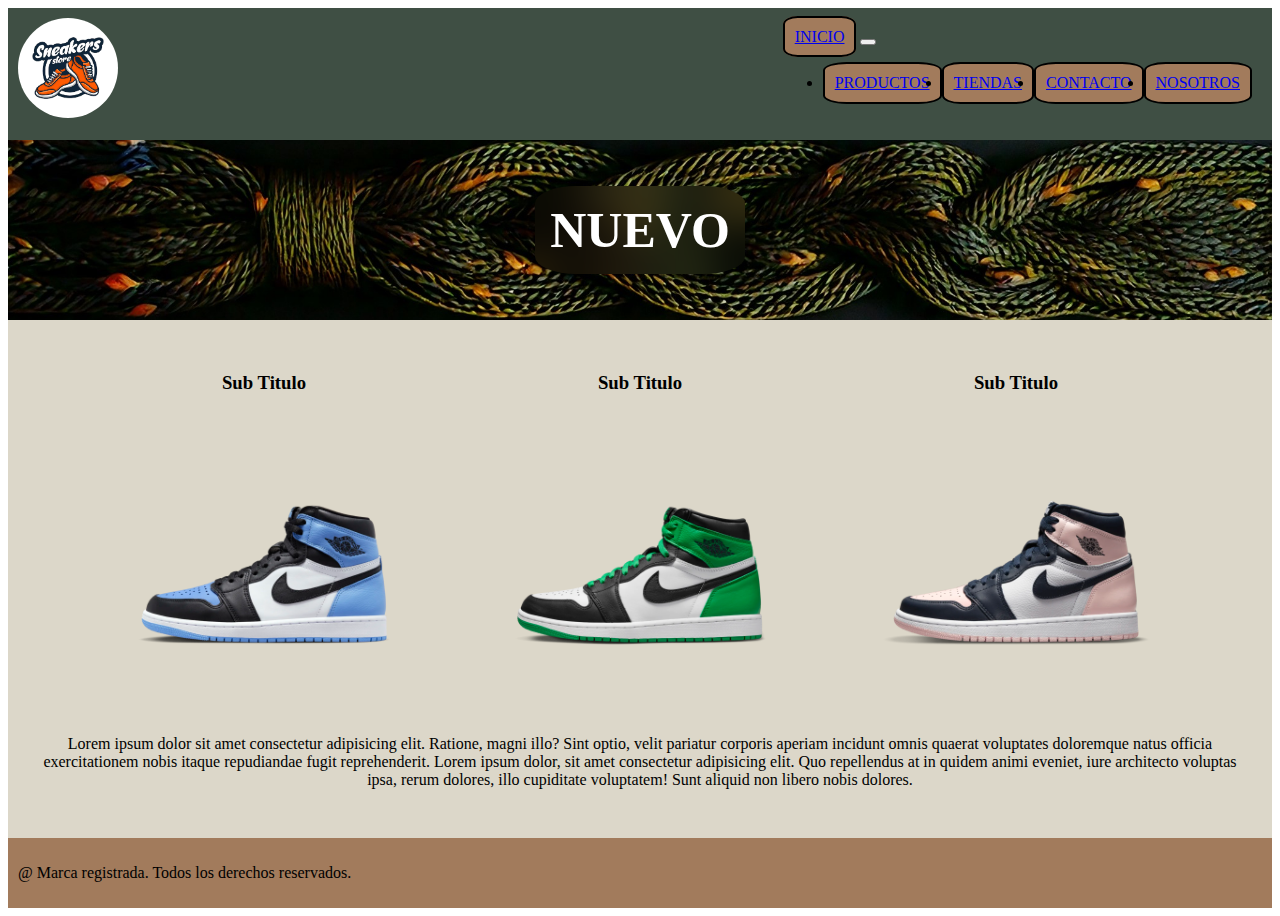
==== index.html @ 9ada9436 "add logo index" ====
<!DOCTYPE html>
<html lang="en">
<head>
    <meta charset="UTF-8">
    <meta name="viewport" content="width=device-width, initial-scale=1.0">
    <!-- Conexion a css -->
    <link rel="stylesheet" href="styles/styles.css">
    
    <link href="https://cdn.jsdelivr.net/npm/bootstrap@5.3.2/dist/css/bootstrap.min.css" rel="stylesheet" integrity="sha384-T3c6CoIi6uLrA9TneNEoa7RxnatzjcDSCmG1MXxSR1GAsXEV/Dwwykc2MPK8M2HN" crossorigin="anonymous">

    <title>Inicio</title>
</head>

<body>

    <header>
        <!-- Logo y link a pagina de inicio -->
        <div>
            <a href="./index.html"><img class="logo" src="./img/logotipo.jpg" alt=""></a>
        </div>
            <nav class="navbar">
                <div class="container-fluid">
                    <a class="navbar-brand" href="index.html">Inicio</a>
                    <button class="navbar-toggler" type="button" data-bs-toggle="collapse" data-bs-target="#navbarSupportedContent" aria-controls="navbarSupportedContent" aria-expanded="false" aria-label="Toggle navigation">
                        <span class="navbar-toggler-icon"></span>
                    </button>
                    <div class="collapse navbar-collapse navegacion" id="navbarSupportedContent">
                        <ul class="navbar-nav">
                            <li class="nav-item"><a class="nav-link" href="pages/productos.html">Productos</a></li>
                            <li class="nav-item"><a class="nav-link" href="pages/tiendas.html">Tiendas</a></li>
                            <li class="nav-item"><a class="nav-link" href="pages/contacto.html">Contacto</a></li>
                            <li class="nav-item"><a class="nav-link" href="pages/nosotros.html">Nosotros</a></li>
                        </ul>
                    </div>
                </div>
            </nav>
    </header>

    <!-- Titulo principal de la pagina -->
    <section class="banner">
        <h1 class="titulo-banner">nuevo</h1>
    </section>

    <main>
        <!-- Seccion de productos nuevos -->
        <section class="tenis-principales">
            <div>
                <h3>Sub Titulo</h3>
                <a href="pages/productos.html"><img class="img" src="img/snkr-1.jpg" alt=""></a>
            </div>
            <div>
                <h3>Sub Titulo</h3>
                <a href="pages/productos.html"><img class="img" src="img/snkr-2.jpg" alt=""></a>
            </div>
            <div>
                <h3>Sub Titulo</h3>
                <a href="pages/productos.html"><img class="img" src="img/snkr-3.jpg" alt=""></a>
            </div>
        </section>

        <!--informacion -->
        <p class="texto-principal">Lorem ipsum dolor sit amet consectetur adipisicing elit. Ratione, magni illo? Sint optio, velit pariatur corporis aperiam incidunt omnis quaerat voluptates doloremque natus officia exercitationem nobis itaque repudiandae fugit reprehenderit. Lorem ipsum dolor, sit amet consectetur adipisicing elit. Quo repellendus at in quidem animi eveniet, iure architecto voluptas ipsa, rerum dolores, illo cupiditate voluptatem! Sunt aliquid non libero nobis dolores.</p>

    </main>

    <footer>
        <!-- Marca de agua  -->
        <p>@ Marca registrada. Todos los derechos reservados. </p>
        <div>

        </div>
    </footer>

    
    <script src="https://cdn.jsdelivr.net/npm/bootstrap@5.3.2/dist/js/bootstrap.bundle.min.js" integrity="sha384-C6RzsynM9kWDrMNeT87bh95OGNyZPhcTNXj1NW7RuBCsyN/o0jlpcV8Qyq46cDfL" crossorigin="anonymous"></script>
</body>
</html>
---- styles/styles.css ----
body {
  display: flex;
  flex-wrap: wrap;
  flex-direction: column;
  min-height: 100vh;
  justify-content: space-around;
}

header {
  display: flex;
  background-color: #3f4f44;
  padding: 10px;
  justify-content: space-between;
}
header .logo {
  height: 100px;
  border-radius: 50%;
  top: 0;
  left: 0;
}
header .navbar {
  padding: 10px;
}
header .navbar-brand {
  background-color: #a27b5c;
  border-radius: 20%;
  padding: 10px;
  border: 2px solid black;
  align-items: center;
  text-transform: uppercase;
}
header .navbar-nav {
  display: flex;
}
header .navbar-nav .nav-item {
  background-color: #a27b5c;
  border-radius: 20%;
  width: fit-content;
  border: 2px solid black;
  color: black;
  text-transform: uppercase;
  text-align: center;
  padding: 10px;
}

.banner {
  text-transform: uppercase;
  background-image: url("../img/agujeta-fondo-negro.jpg");
  background-repeat: no-repeat;
  background-size: cover;
  background-position: center;
  display: flex;
  /* Centrado horizontal */
  justify-content: center;
  /* Centrado vertical */
  align-items: center;
  height: 20vh;
}
.banner h1 {
  color: white;
  backdrop-filter: blur(20px);
  padding: 15px;
  text-transform: uppercase;
  border-radius: 20%;
  font-size: 50px;
}

h1 {
  color: black;
  font-size: 50px;
  text-transform: uppercase;
  text-align: center;
}

main {
  display: flex;
  flex-direction: column;
  flex-wrap: wrap;
  background-color: #dcd7c9;
  flex-grow: 1;
  padding: 30px;
  justify-content: space-evenly;
}
main p {
  text-align: center;
}
main .img {
  height: 300px;
}
main .tenis-principales {
  display: flex;
  justify-content: space-evenly;
  flex-wrap: wrap;
}
main .tenis-principales div {
  text-align: center;
}
main .productos {
  display: grid;
  grid-template-columns: repeat(3, 1fr);
}
main .productos div {
  border: 2px solid black;
  background-color: #a27b5c;
  display: flex;
  flex-direction: column;
  align-items: center;
  margin: 10px;
}

footer {
  background-color: #a27b5c;
  display: flex;
  justify-content: space-between;
  padding: 10px;
}

/*# sourceMappingURL=styles.css.map */
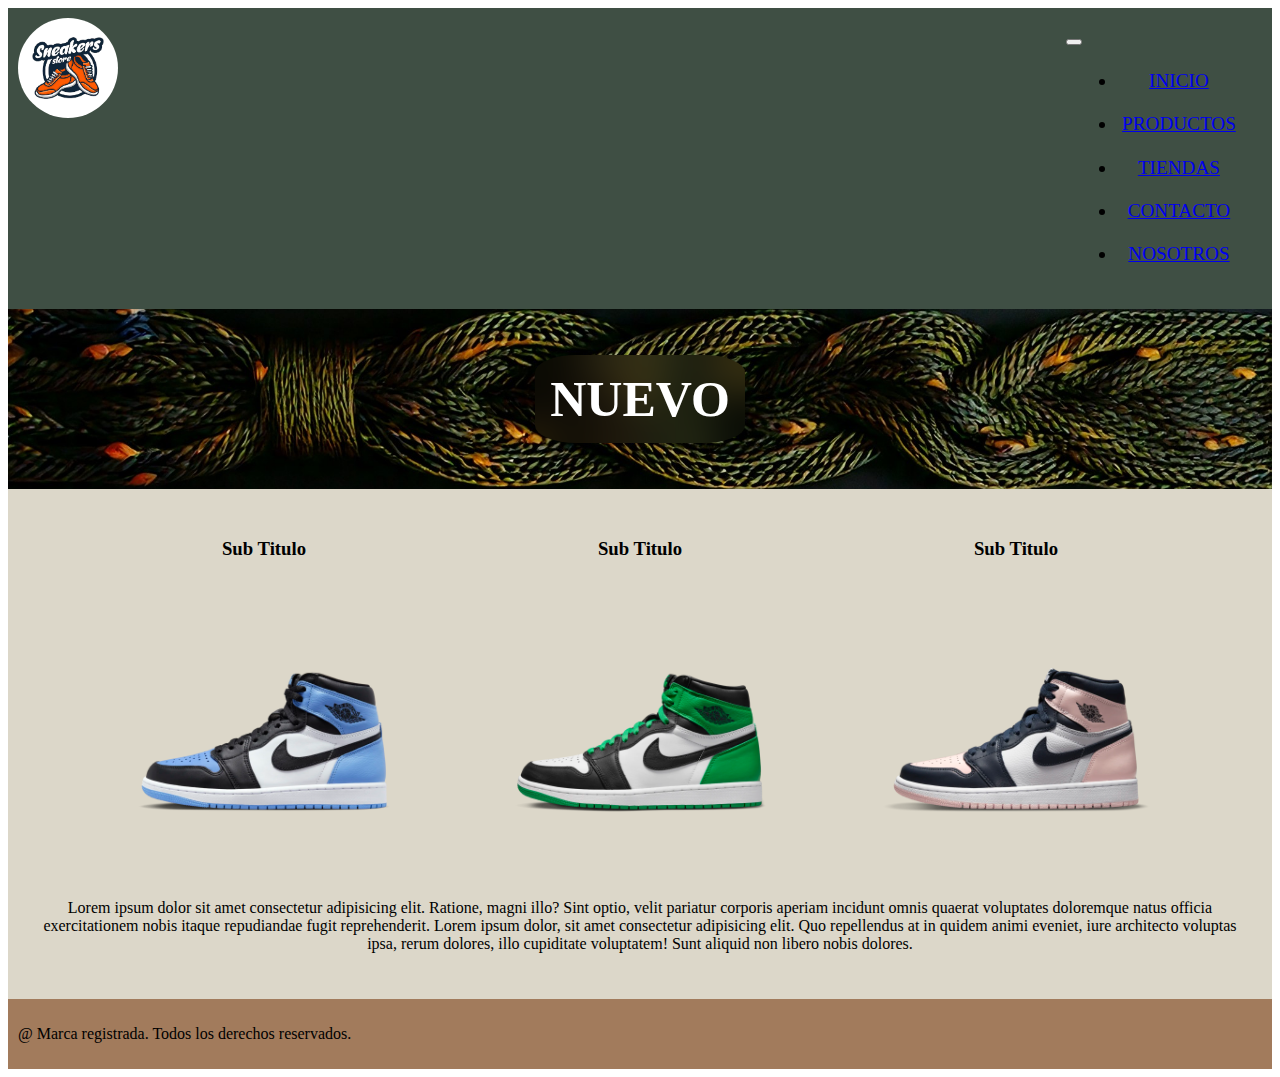
==== commit d350d0ac: "se agrgaron el modo movile y faltan los textos" ====
--- a/index.html
+++ b/index.html
@@ -16,24 +16,37 @@
     <header>
         <!-- Logo y link a pagina de inicio -->
         <div>
-            <a href="./index.html"><img class="logo" src="./img/logotipo.jpg" alt=""></a>
+            <a href="index.html"><img class="logo" src="img/logotipo.jpg" alt=""></a>
         </div>
-            <nav class="navbar">
-                <div class="container-fluid">
-                    <a class="navbar-brand" href="index.html">Inicio</a>
-                    <button class="navbar-toggler" type="button" data-bs-toggle="collapse" data-bs-target="#navbarSupportedContent" aria-controls="navbarSupportedContent" aria-expanded="false" aria-label="Toggle navigation">
-                        <span class="navbar-toggler-icon"></span>
-                    </button>
-                    <div class="collapse navbar-collapse navegacion" id="navbarSupportedContent">
-                        <ul class="navbar-nav">
-                            <li class="nav-item"><a class="nav-link" href="pages/productos.html">Productos</a></li>
-                            <li class="nav-item"><a class="nav-link" href="pages/tiendas.html">Tiendas</a></li>
-                            <li class="nav-item"><a class="nav-link" href="pages/contacto.html">Contacto</a></li>
-                            <li class="nav-item"><a class="nav-link" href="pages/nosotros.html">Nosotros</a></li>
-                        </ul>
-                    </div>
+
+        <nav class="navbar navbar-expand-lg bg-body-tertiary">
+            <div class="container-fluid">
+                <button class="navbar-toggler" type="button" data-bs-toggle="collapse" data-bs-target="#navbarTogglerDemo01" aria-controls="navbarTogglerDemo01" aria-expanded="false" aria-label="Toggle navigation">
+                    <span class="navbar-toggler-icon"></span>
+                </button>
+                <div class="collapse navbar-collapse" id="navbarTogglerDemo01">
+                    <ul class="navbar-nav me-auto mb-2 mb-lg-0">
+                        <li class="nav-item">
+                            <a class="nav-link fw-bold" href="index.html">Inicio</a>
+                        </li>
+                        <li class="nav-item">
+                            <a class="nav-link fw-bold" href="./pages/productos.html">Productos</a>
+                        </li>
+                        <li class="nav-item">
+                            <a class="nav-link fw-bold" href="./pages/tiendas.html">Tiendas</a>
+                        </li>
+                        <li class="nav-item">
+                            <a class="nav-link fw-bold" href="./pages/contacto.html">Contacto</a>
+                        </li>
+                        <li class="nav-item">
+                            <a class="nav-link fw-bold" href="./pages/nosotros.html">Nosotros</a>
+                        </li>
+                    </ul>
                 </div>
-            </nav>
+            </div>
+        </nav>
+
+
     </header>
 
     <!-- Titulo principal de la pagina -->
--- a/styles/styles.css
+++ b/styles/styles.css
@@ -20,27 +20,16 @@
 }
 header .navbar {
   padding: 10px;
-}
-header .navbar-brand {
-  background-color: #a27b5c;
-  border-radius: 20%;
-  padding: 10px;
-  border: 2px solid black;
-  align-items: center;
-  text-transform: uppercase;
+  background-color: #3f4f44 !important;
 }
 header .navbar-nav {
-  display: flex;
+  font-size: 1.2rem;
 }
 header .navbar-nav .nav-item {
-  background-color: #a27b5c;
-  border-radius: 20%;
-  width: fit-content;
-  border: 2px solid black;
-  color: black;
+  margin: 0.7rem;
   text-transform: uppercase;
   text-align: center;
-  padding: 10px;
+  padding: 5px;
 }
 
 .banner {
@@ -105,7 +94,33 @@
   display: flex;
   flex-direction: column;
   align-items: center;
-  margin: 10px;
+  flex-wrap: wrap;
+  margin: 50px;
+  justify-content: center;
+}
+main .productos div div {
+  padding: 10px;
+}
+main .nosotros {
+  display: flex;
+  justify-content: space-evenly;
+  padding: 1rem;
+  gap: 2rem;
+}
+main .nosotros h2 {
+  text-align: center;
+}
+main .garantias h2 {
+  text-align: center;
+}
+main .buscar {
+  text-align: center;
+}
+main .resultado {
+  text-align: center;
+}
+main .subTituloContacto {
+  text-align: center;
 }
 
 footer {
@@ -115,4 +130,29 @@
   padding: 10px;
 }
 
+@media (max-width: 700px) {
+  header {
+    flex-direction: column;
+    align-items: center;
+    padding: 1rem;
+    gap: 1rem;
+  }
+  header .navbar-nav {
+    font-size: 1rem;
+  }
+  header .navbar-nav .nav-item {
+    margin: 0.1rem;
+    padding: 1px;
+  }
+  .productos {
+    display: flex !important;
+    flex-direction: column;
+    flex-wrap: wrap;
+    justify-content: center;
+  }
+  .nosotros {
+    flex-wrap: wrap;
+  }
+}
+
 /*# sourceMappingURL=styles.css.map */
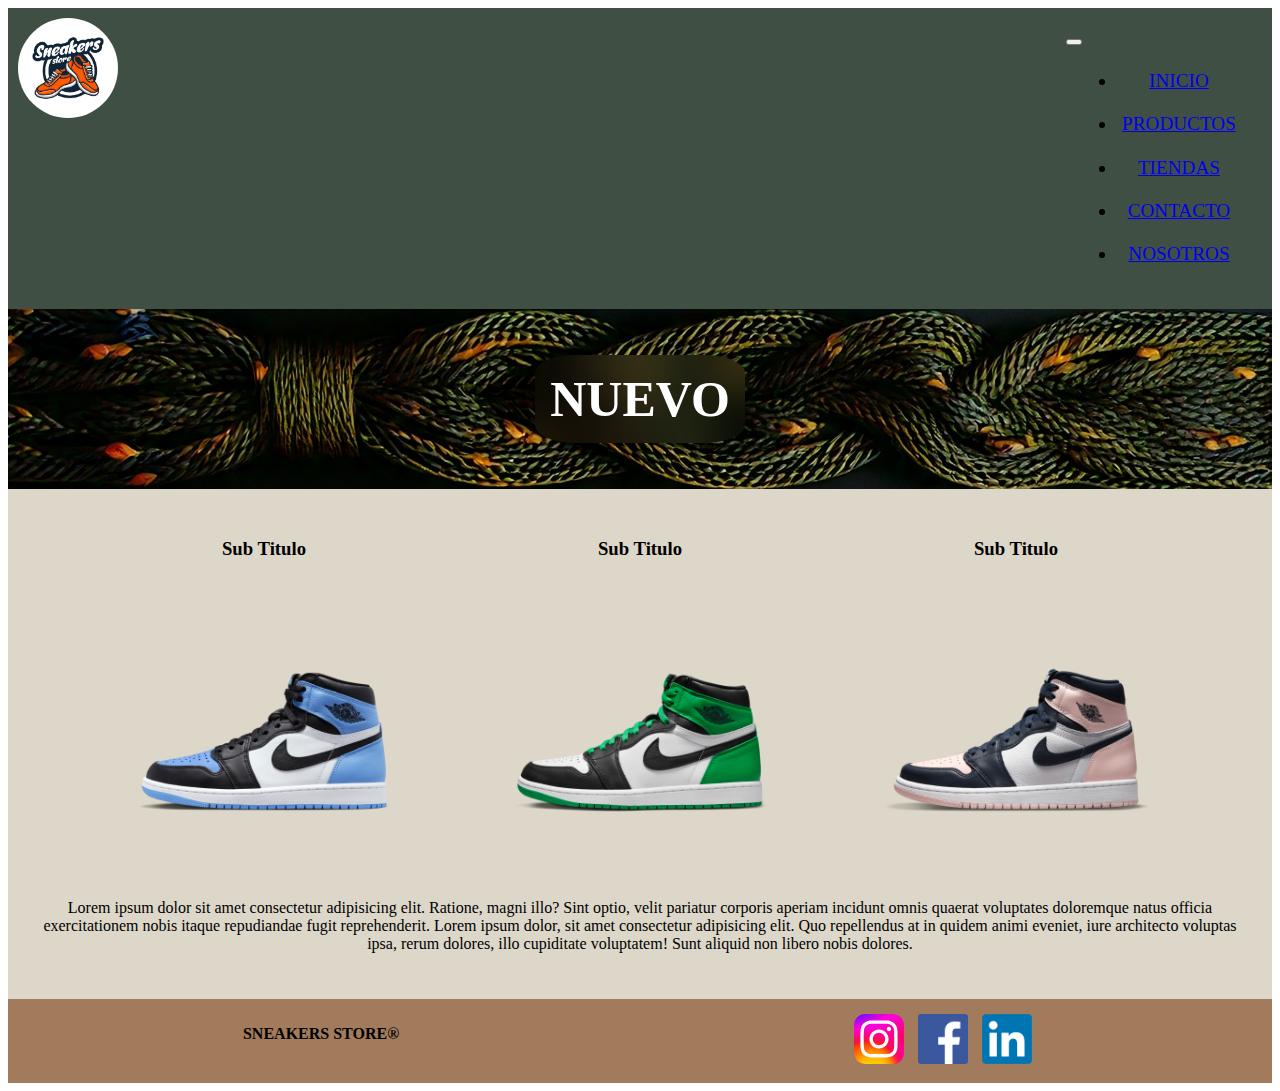
==== commit 616a661b: "agregue logos de redes sociales al igual que la mision y vision" ====
--- a/index.html
+++ b/index.html
@@ -77,10 +77,12 @@
     </main>
 
     <footer>
-        <!-- Marca de agua  -->
-        <p>@ Marca registrada. Todos los derechos reservados. </p>
+        <!-- footer Marca de agua  -->
+        <p><strong>SNEAKERS STORE®</strong></p>
         <div>
-
+            <a href="https://www.instagram.com/fercho.sahagun?igsh=MW4xb2szbm1kMHZmZQ==" target="_blank"><img class="red" src="img/Instagram_logo_2022.svg" alt=""></a>
+            <a href="https://www.instagram.com/fercho.sahagun?igsh=MW4xb2szbm1kMHZmZQ==" target="_blank"><img class="red" src="img/Facebook_logo_(square).png" alt=""></a>
+            <a href="https://www.linkedin.com/in/fernando-fernandez-sahagun-454082211/" target="_blank"><img class="red" src="img/LinkedIn_logo_initials.png" alt=""></a>
         </div>
     </footer>
 
--- a/styles/styles.css
+++ b/styles/styles.css
@@ -126,8 +126,13 @@
 footer {
   background-color: #a27b5c;
   display: flex;
-  justify-content: space-between;
   padding: 10px;
+  justify-content: space-around;
+}
+footer .red {
+  align-items: center;
+  height: 50px;
+  margin: 5px;
 }
 
 @media (max-width: 700px) {
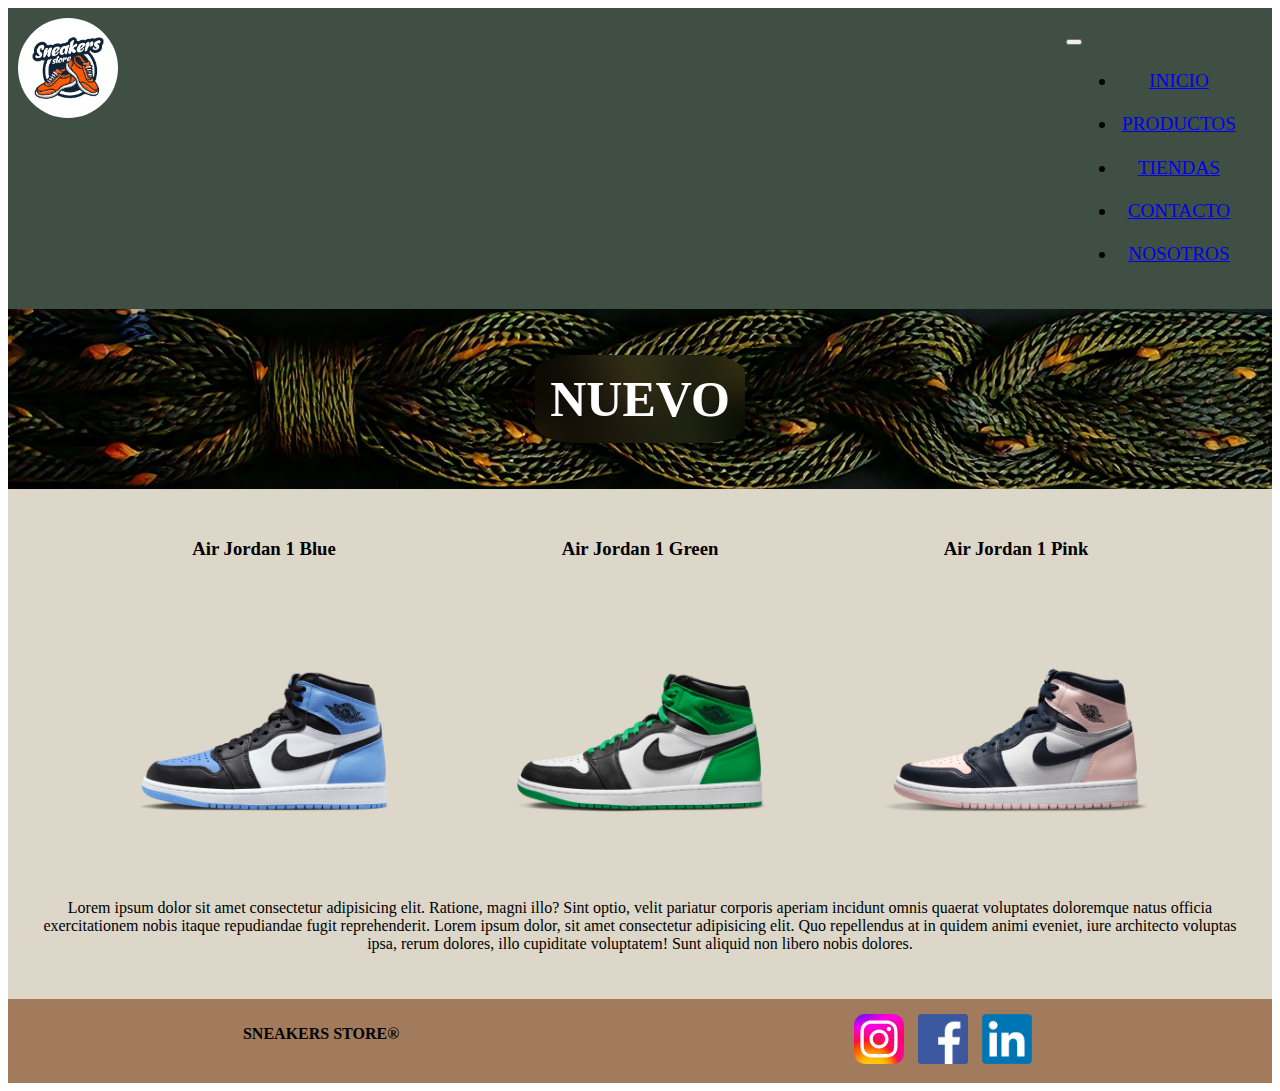
==== commit f503d3bd: "agregue descripcion, tallas y correccion de estilos en productos" ====
--- a/index.html
+++ b/index.html
@@ -58,15 +58,15 @@
         <!-- Seccion de productos nuevos -->
         <section class="tenis-principales">
             <div>
-                <h3>Sub Titulo</h3>
+                <h3>Air Jordan 1 Blue</h3>
                 <a href="pages/productos.html"><img class="img" src="img/snkr-1.jpg" alt=""></a>
             </div>
             <div>
-                <h3>Sub Titulo</h3>
+                <h3>Air Jordan 1 Green</h3>
                 <a href="pages/productos.html"><img class="img" src="img/snkr-2.jpg" alt=""></a>
             </div>
             <div>
-                <h3>Sub Titulo</h3>
+                <h3>Air Jordan 1 Pink</h3>
                 <a href="pages/productos.html"><img class="img" src="img/snkr-3.jpg" alt=""></a>
             </div>
         </section>
--- a/styles/styles.css
+++ b/styles/styles.css
@@ -96,7 +96,11 @@
   align-items: center;
   flex-wrap: wrap;
   margin: 50px;
+  padding: 20px;
   justify-content: center;
+}
+main .productos div p {
+  text-align: justify;
 }
 main .productos div div {
   padding: 10px;
@@ -135,7 +139,7 @@
   margin: 5px;
 }
 
-@media (max-width: 700px) {
+@media (max-width: 900px) {
   header {
     flex-direction: column;
     align-items: center;
@@ -154,6 +158,7 @@
     flex-direction: column;
     flex-wrap: wrap;
     justify-content: center;
+    justify-content: space-evenly !important;
   }
   .nosotros {
     flex-wrap: wrap;
